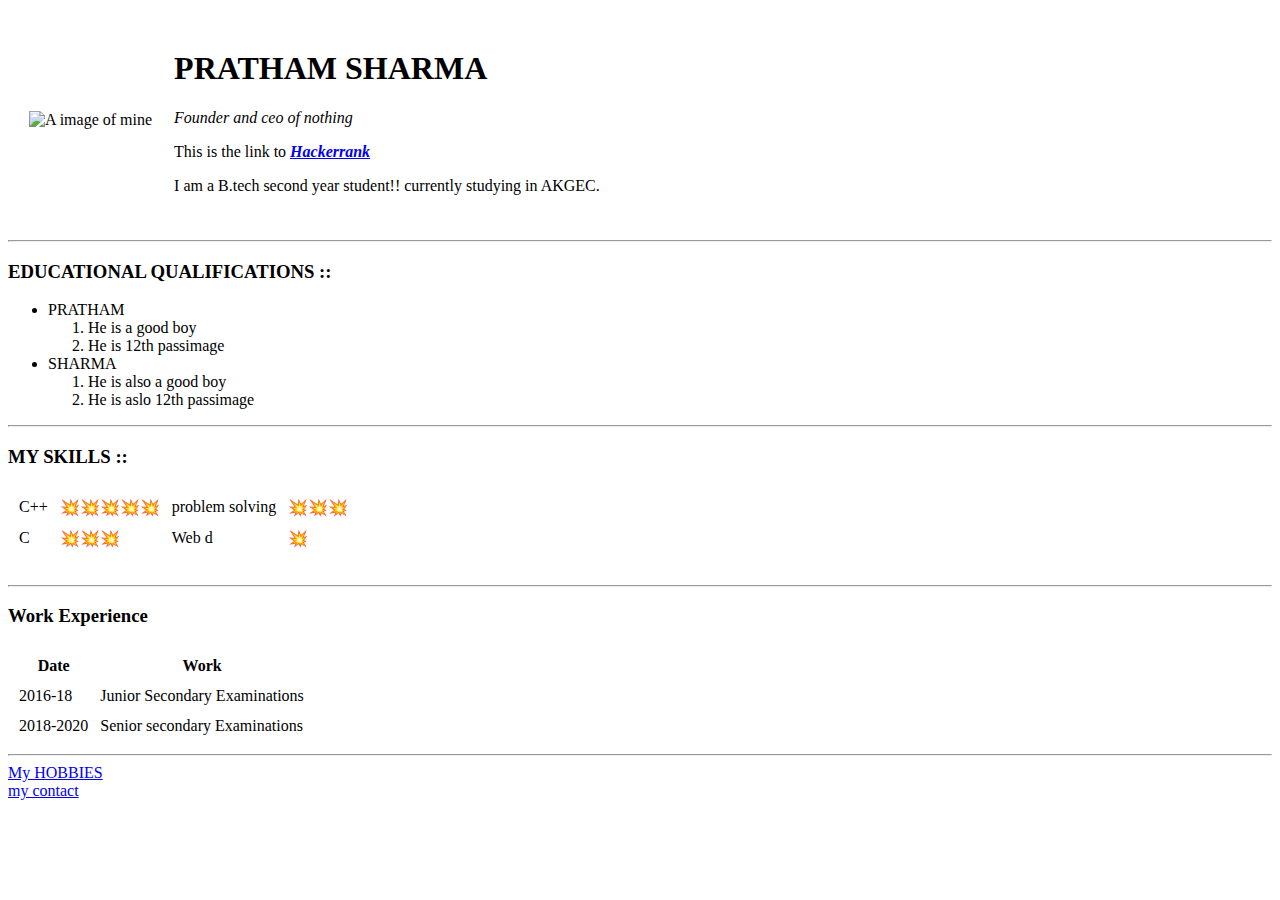
==== index.html @ cfde8d6f "add initial cv files" ====
<!DOCTYPE html>
<html lang="en" dir="ltr">

<head>
  <meta charset="utf-8">
  <title>Pratham"s personal site</title>
</head>

<body>
  <table cellspacing="20">
    <tr>
      <td><img src="C:\Users\sharm\OneDrive\Desktop\WEB D\HTML-Personal Site\IMAGES.jpeg" alt="A image of mine" width= "200px" height= "auto"></td>
      <td><h1>PRATHAM SHARMA</h1>
      <p>
        <i>Founder and ceo of nothing</i>
      </p>
      <p>
     This is the link to <a href="https://www.hackerrank.com/"><em><b>Hackerrank</b></em></a>
      </p>
      <p>
        I am a B.tech second year student!! currently studying in AKGEC.
      </p></td>
    </tr>
  </table>
  <hr>
  <h3>EDUCATIONAL QUALIFICATIONS :: </h3>
  <ul>
    <li>PRATHAM
      <ol>
        <li>He is a good boy</li>
        <li>He is 12th passimage</li>
      </ol>
    </li>
    <li>SHARMA
      <ol>
        <li>He is also a good boy</li>
        <li>He is aslo 12th passimage</li>
      </ol>
    </li>
  </ul>
  <hr>
  <h3>MY SKILLS :: </h3>
  <table cellspacing="10">
    <!--// tr me jo bhi hota hai vo horizonatally ata  hai -->
     <tr>
      <td>C++</td>
      <td>💥💥💥💥💥</td>
      <td>problem solving</td>
      <td>💥💥💥</td>
    </tr>
    <!-- // ye agla tr ab isk amaterial iske just niche ayega!! -->
    <tr>
      <td>C</td>
      <td>💥💥💥</td>
      <td>Web d</td>
      <td>💥</td>
    </tr>
  </table>
<br>
<hr>
<h3>Work Experience</h3>
  <table cellspacing="10">
    <thead>
      <th>Date</th>
      <th>Work</th>
    </thead>
    <tr>
      <td>2016-18</td>
      <td>Junior Secondary Examinations</td>
    </tr>
    <tr>
      <td>2018-2020</td>
      <td>Senior secondary Examinations</td>
    </tr>
  </table>

  <hr>
  <a href="hobbie.html">My HOBBIES</a>
  <br>
  <a href="contact.html">my contact</a>

</html>
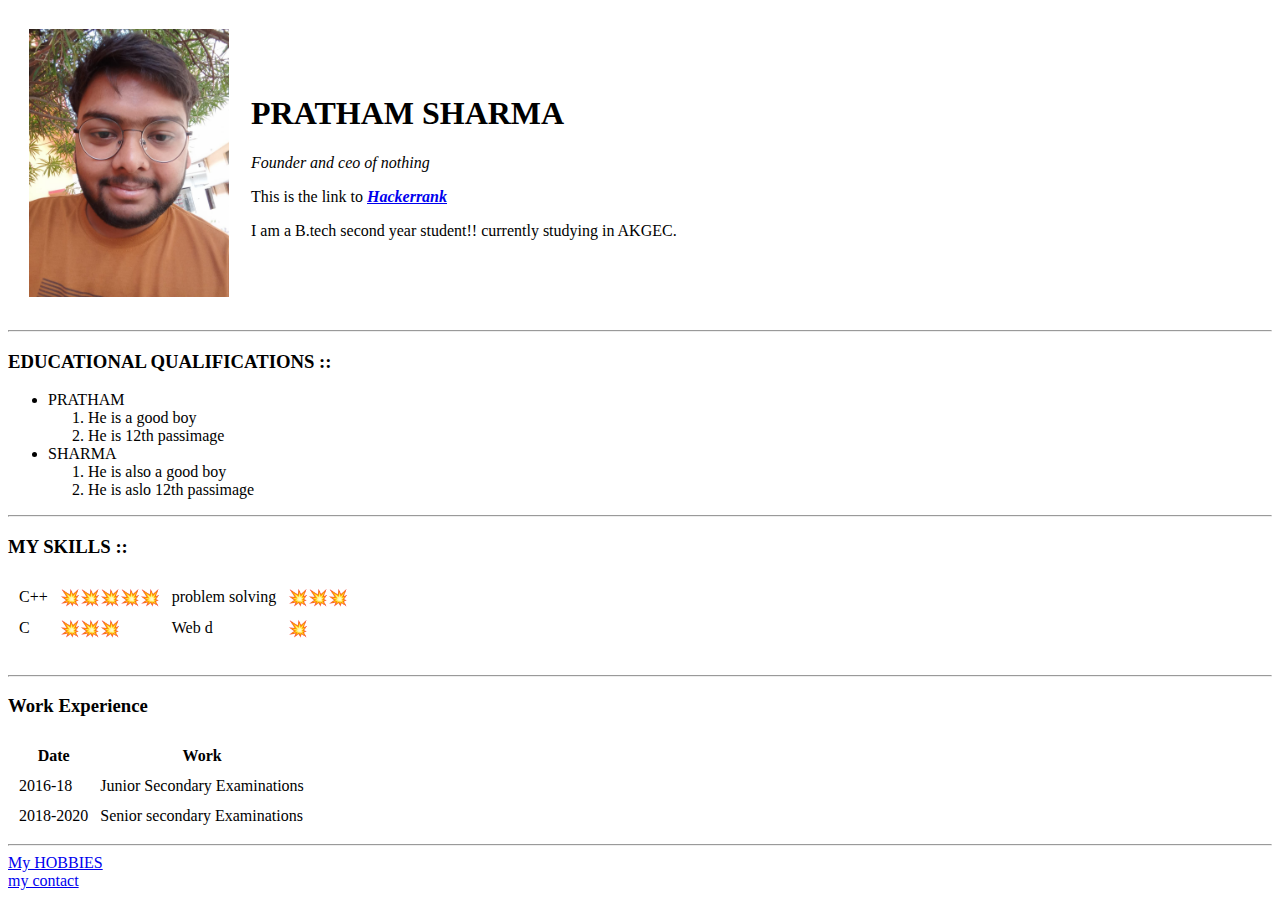
==== commit 3eb9c310: "Update index.html" ====
--- a/index.html
+++ b/index.html
@@ -9,7 +9,7 @@
 <body>
   <table cellspacing="20">
     <tr>
-      <td><img src="C:\Users\sharm\OneDrive\Desktop\WEB D\HTML-Personal Site\IMAGES.jpeg" alt="A image of mine" width= "200px" height= "auto"></td>
+      <td><img src="IMAGES.jpeg" alt="A image of mine" width= "200px" height= "auto"></td>
       <td><h1>PRATHAM SHARMA</h1>
       <p>
         <i>Founder and ceo of nothing</i>
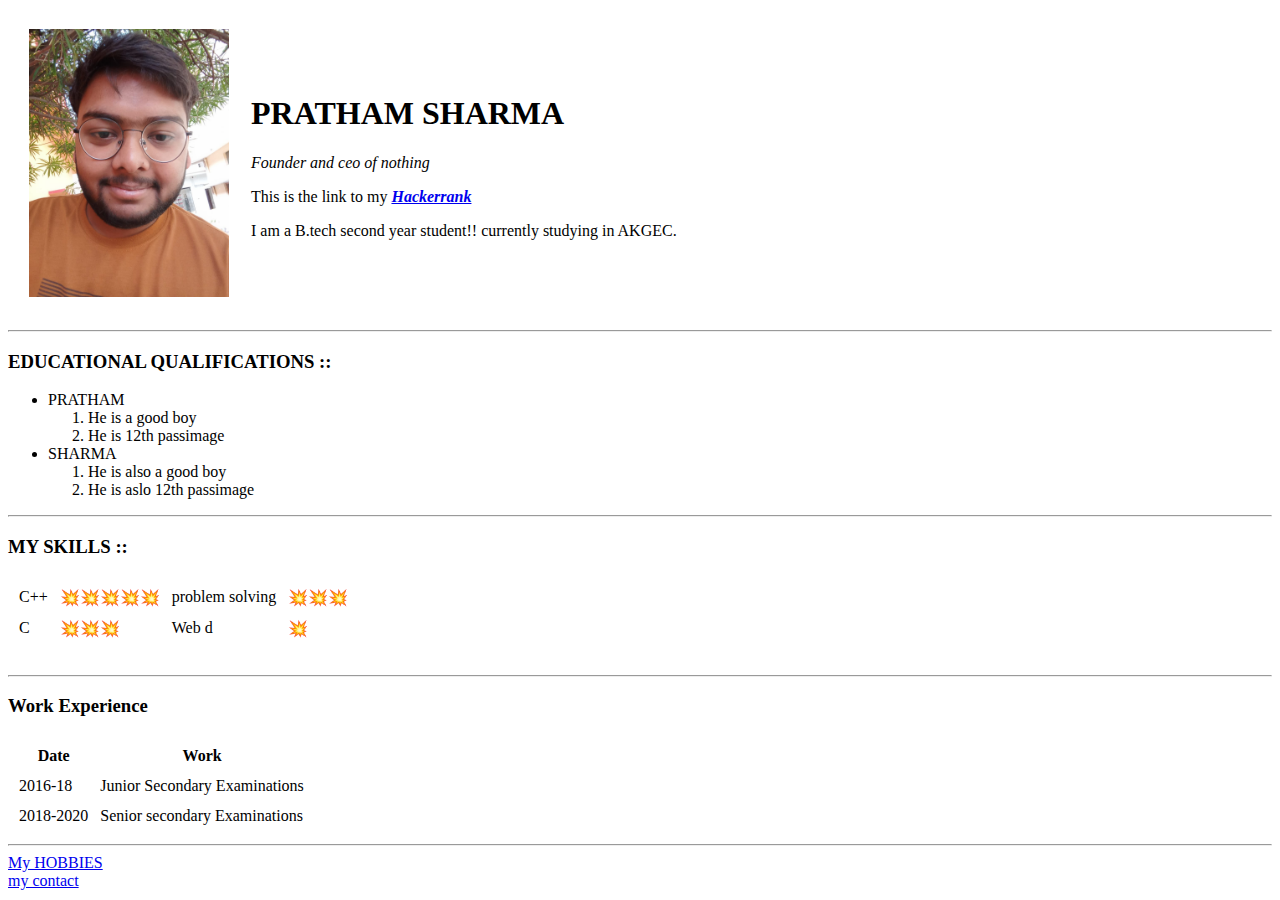
==== commit ec67d6bd: "Update index.html" ====
--- a/index.html
+++ b/index.html
@@ -15,7 +15,7 @@
         <i>Founder and ceo of nothing</i>
       </p>
       <p>
-     This is the link to <a href="https://www.hackerrank.com/"><em><b>Hackerrank</b></em></a>
+     This is the link to my <a href="https://www.hackerrank.com/sharmapratham751"><em><b>Hackerrank</b></em></a>
       </p>
       <p>
         I am a B.tech second year student!! currently studying in AKGEC.
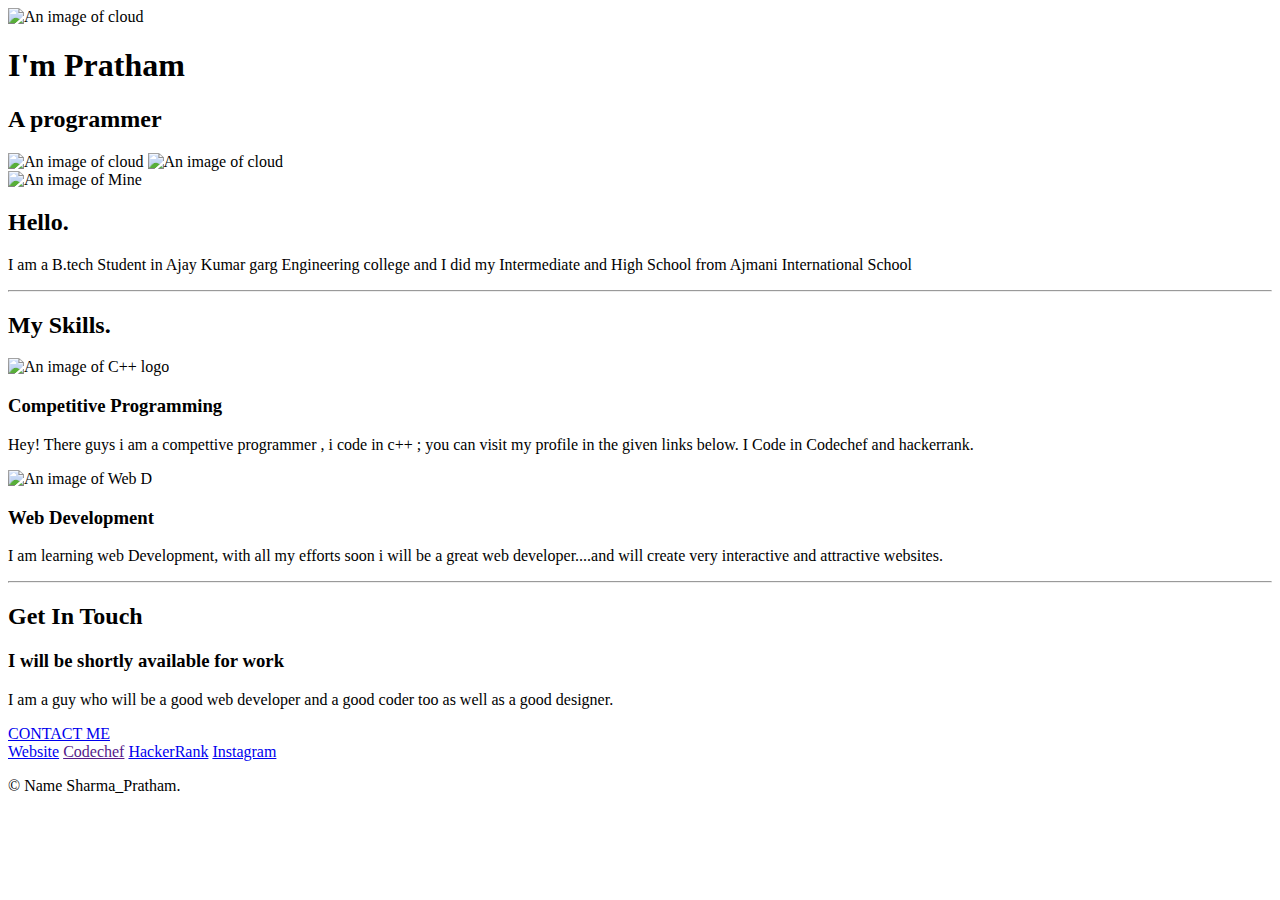
==== commit c1b8998b: "Add files via upload" ====
--- a/index.html
+++ b/index.html
@@ -1,82 +1,65 @@
 <!DOCTYPE html>
 <html lang="en" dir="ltr">
+  <head>
+    <meta charset="utf-8">
+    <title>MY WEBSITE</title>
+    <link rel="stylesheet" href="css/styles.css">
+    <link rel="icon" href="favicon.ico">
+    <link rel="preconnect" href="https://fonts.googleapis.com">
+<link rel="preconnect" href="https://fonts.gstatic.com" crossorigin>
+<link href="https://fonts.googleapis.com/css2?family=Merriweather&family=Montserrat&family=Sacramento&display=swap" rel="stylesheet">
+  </head>
+  <body>
+    <div class="top-container">
+        <img class="top-cloud" src="images\cloud.png" alt="An image of cloud">
+      <h1>I'm Pratham</h1>
+      <h2>A <span class="pro">pro</span>grammer</h2>
+    <img class="bottom-cloud" src="images\cloud.png" alt="An image of cloud">
+    <img src="images\mountain.png" alt="An image of cloud">
+  </div>
 
-<head>
-  <meta charset="utf-8">
-  <title>Pratham"s personal site</title>
-</head>
+    <div class="middle-container">
+      <div class="profile">
+        <img src="images\IMAGES.jpeg" alt="An image of Mine" class="my-img">
+        <h2>Hello.</h2>
+        <p class="intro">I am a B.tech Student in Ajay Kumar garg Engineering college and I did my Intermediate and High School from Ajmani International School</p>
+      </div>
+      <hr>
 
-<body>
-  <table cellspacing="20">
-    <tr>
-      <td><img src="IMAGES.jpeg" alt="A image of mine" width= "200px" height= "auto"></td>
-      <td><h1>PRATHAM SHARMA</h1>
-      <p>
-        <i>Founder and ceo of nothing</i>
-      </p>
-      <p>
-     This is the link to my <a href="https://www.hackerrank.com/sharmapratham751"><em><b>Hackerrank</b></em></a>
-      </p>
-      <p>
-        I am a B.tech second year student!! currently studying in AKGEC.
-      </p></td>
-    </tr>
-  </table>
-  <hr>
-  <h3>EDUCATIONAL QUALIFICATIONS :: </h3>
-  <ul>
-    <li>PRATHAM
-      <ol>
-        <li>He is a good boy</li>
-        <li>He is 12th passimage</li>
-      </ol>
-    </li>
-    <li>SHARMA
-      <ol>
-        <li>He is also a good boy</li>
-        <li>He is aslo 12th passimage</li>
-      </ol>
-    </li>
-  </ul>
-  <hr>
-  <h3>MY SKILLS :: </h3>
-  <table cellspacing="10">
-    <!--// tr me jo bhi hota hai vo horizonatally ata  hai -->
-     <tr>
-      <td>C++</td>
-      <td>💥💥💥💥💥</td>
-      <td>problem solving</td>
-      <td>💥💥💥</td>
-    </tr>
-    <!-- // ye agla tr ab isk amaterial iske just niche ayega!! -->
-    <tr>
-      <td>C</td>
-      <td>💥💥💥</td>
-      <td>Web d</td>
-      <td>💥</td>
-    </tr>
-  </table>
-<br>
-<hr>
-<h3>Work Experience</h3>
-  <table cellspacing="10">
-    <thead>
-      <th>Date</th>
-      <th>Work</th>
-    </thead>
-    <tr>
-      <td>2016-18</td>
-      <td>Junior Secondary Examinations</td>
-    </tr>
-    <tr>
-      <td>2018-2020</td>
-      <td>Senior secondary Examinations</td>
-    </tr>
-  </table>
+      <div class="skills">
 
-  <hr>
-  <a href="hobbie.html">My HOBBIES</a>
-  <br>
-  <a href="contact.html">my contact</a>
+        <h2>My Skills.</h2>
 
+        <div class="skill-row">
+          <img class="code-img" src="images\c++.png" alt="An image of C++ logo" >
+          <h3>Competitive Programming</h3>
+          <p>Hey! There guys i am a compettive programmer , i code in c++ ; you can visit my profile in the given links below. I Code in Codechef and hackerrank. </p>
+        </div>
+
+        <div class="skill-row">
+          <img class="Development-img" src="images\web-dev.jpg" alt="An image of Web D" >
+          <h3>Web Development</h3>
+          <p>I am learning web Development, with all my efforts soon i will be a great web developer....and will create very interactive and attractive websites.</p>
+        </div>
+
+      </div>
+      <hr>
+      <div class="contact-me">
+        <h2>Get In Touch</h2>
+        <h3>I will be shortly available for work</h3>
+        <p class="contact-message">I am a guy who will be a good web developer and a good coder too as well as a good designer.</p>
+        <a class="btn" href="mailto:coderguy2024@gmail.com">CONTACT ME</a>
+      </div>
+    </div>
+
+
+    <div class="bottom-container">
+      <a class="footer-link" href="https://pratham2024.github.io/cv/">Website</a>
+      <a class="footer-link" href="">Codechef</a>
+      <a class="footer-link" href="https://www.hackerrank.com/sharmapratham751">HackerRank</a>
+      <a class="footer-link" href="https://www.instagram.com/sharma_pratham_02/">Instagram</a>
+      <p class="copyright">© Name Sharma_Pratham.</p>
+    </div>
+
+  </body>
 </html>
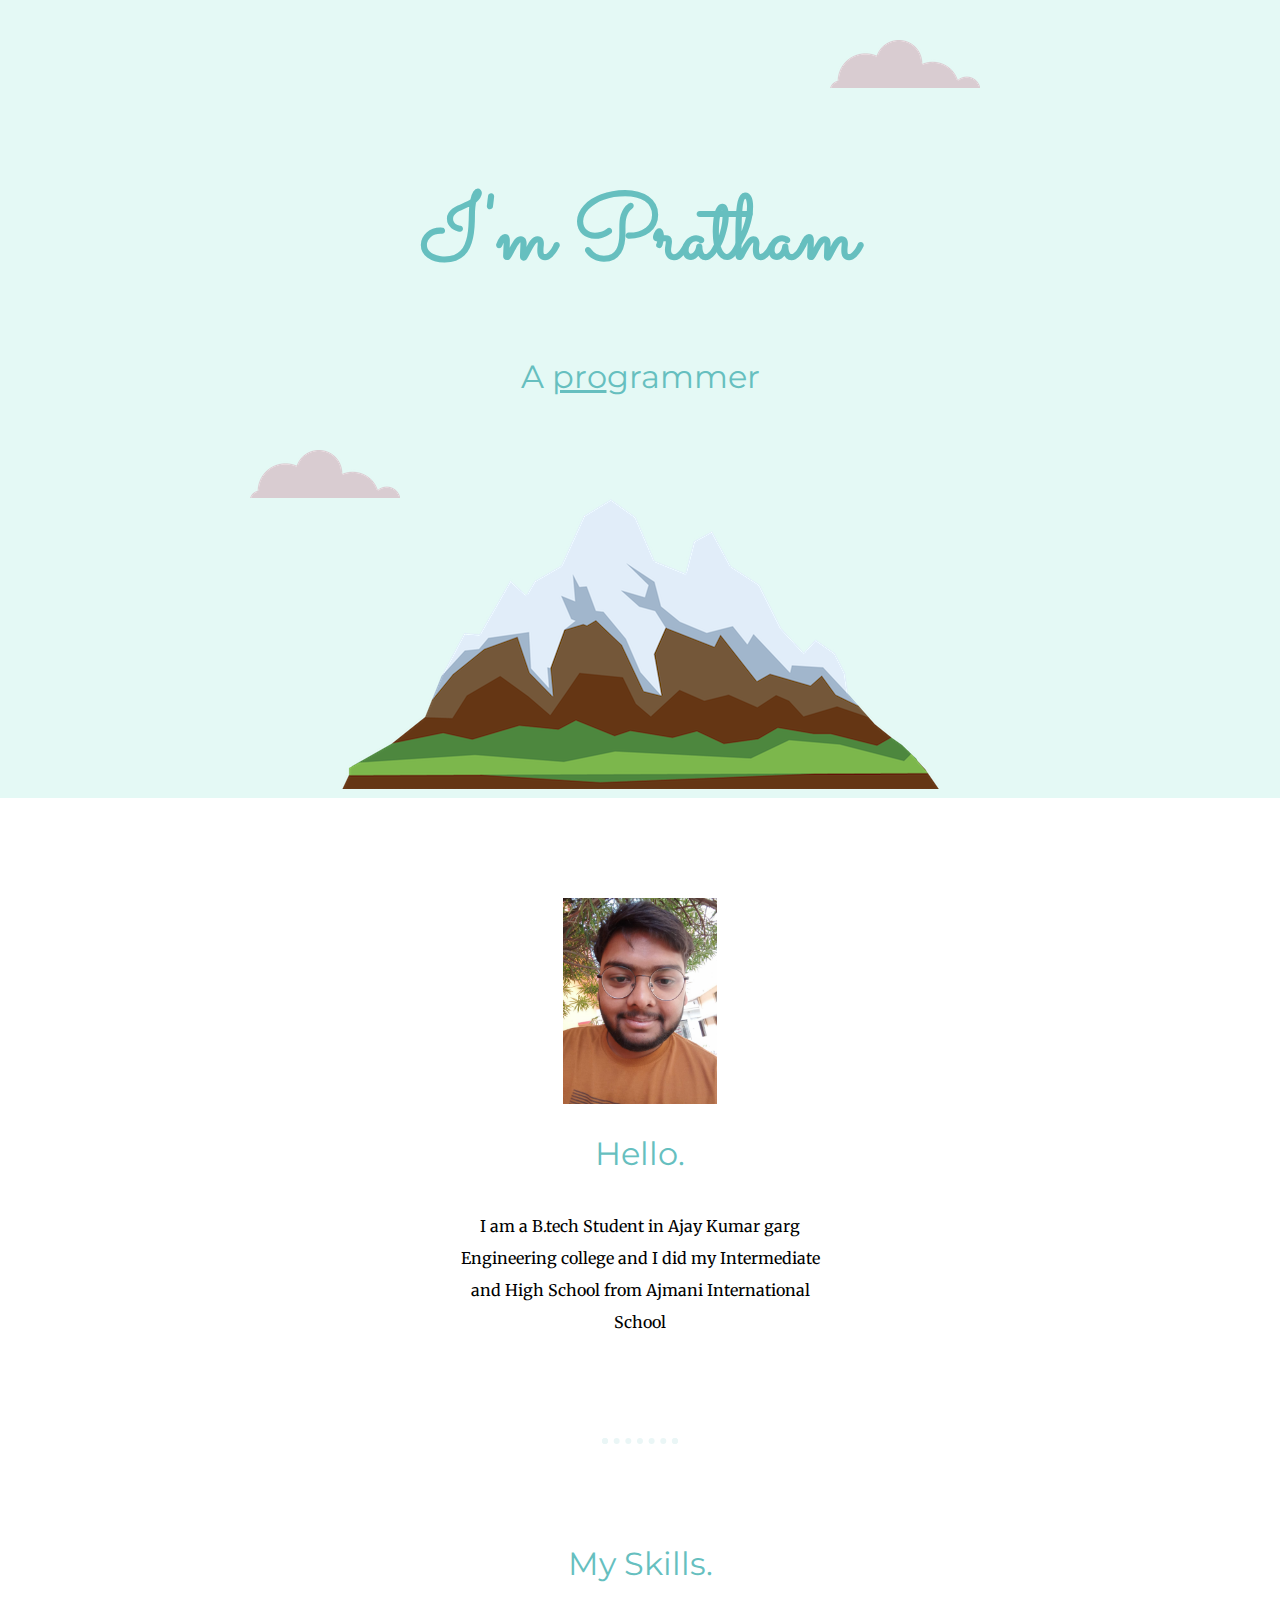
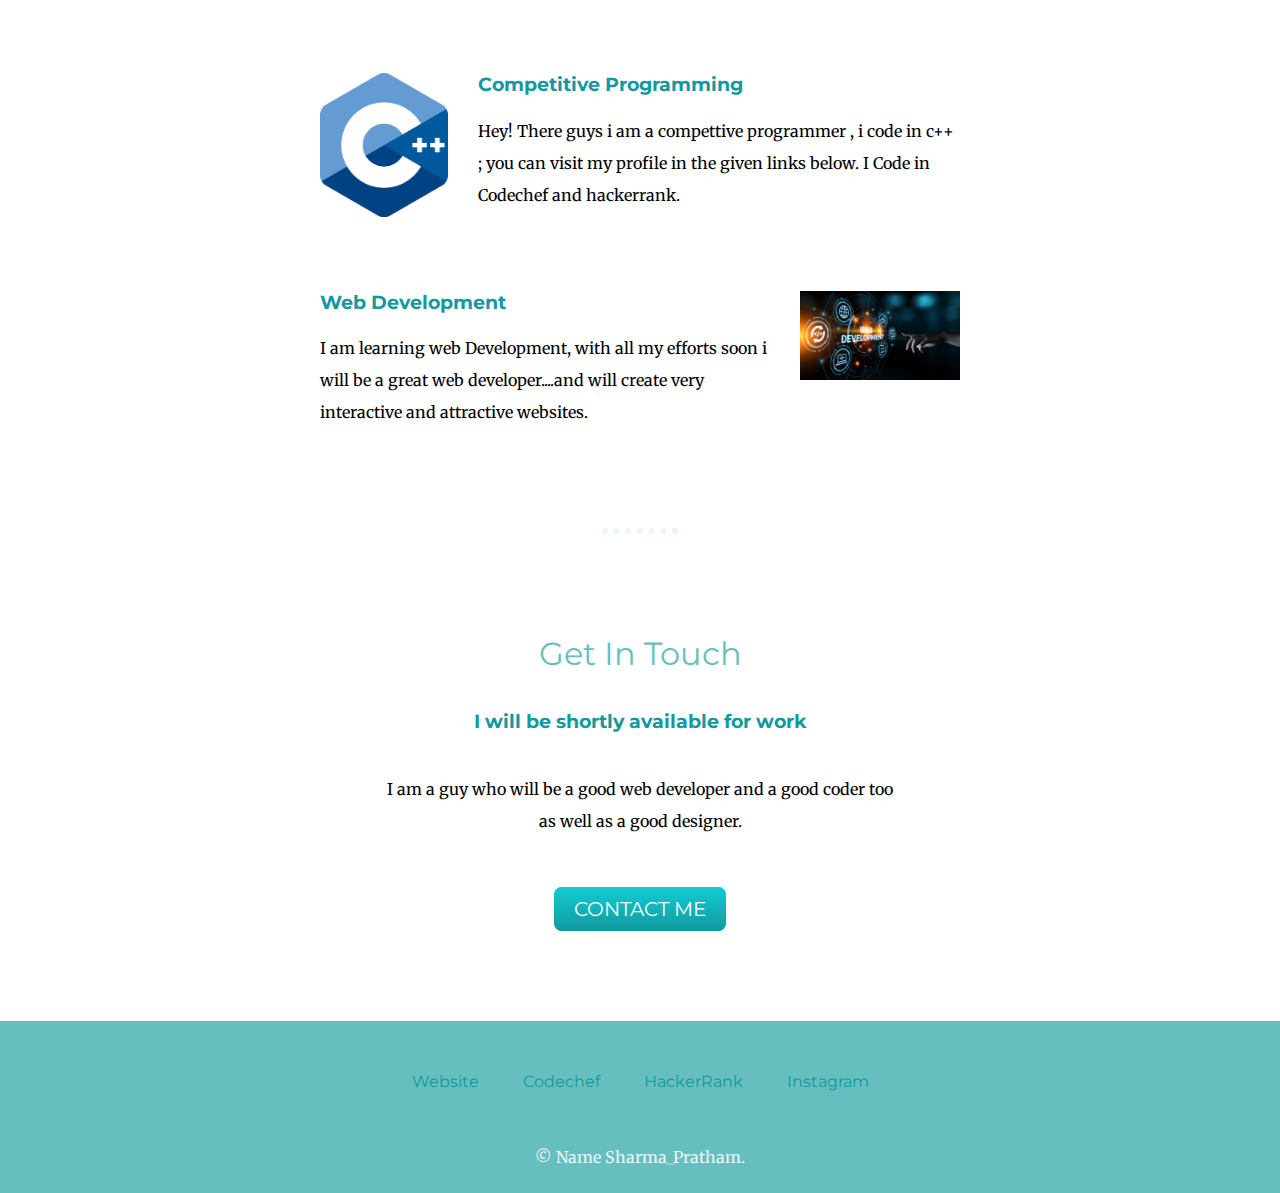
==== commit 2d8dfc43: "Update index.html" ====
--- a/index.html
+++ b/index.html
@@ -3,7 +3,7 @@
   <head>
     <meta charset="utf-8">
     <title>MY WEBSITE</title>
-    <link rel="stylesheet" href="css/styles.css">
+    <link rel="stylesheet" href="styles.css">
     <link rel="icon" href="favicon.ico">
     <link rel="preconnect" href="https://fonts.googleapis.com">
 <link rel="preconnect" href="https://fonts.gstatic.com" crossorigin>
@@ -11,16 +11,16 @@
   </head>
   <body>
     <div class="top-container">
-        <img class="top-cloud" src="images\cloud.png" alt="An image of cloud">
+        <img class="top-cloud" src="cloud.png" alt="An image of cloud">
       <h1>I'm Pratham</h1>
       <h2>A <span class="pro">pro</span>grammer</h2>
-    <img class="bottom-cloud" src="images\cloud.png" alt="An image of cloud">
-    <img src="images\mountain.png" alt="An image of cloud">
+    <img class="bottom-cloud" src="cloud.png" alt="An image of cloud">
+    <img src="mountain.png" alt="An image of cloud">
   </div>
 
     <div class="middle-container">
       <div class="profile">
-        <img src="images\IMAGES.jpeg" alt="An image of Mine" class="my-img">
+        <img src="IMAGES.jpeg" alt="An image of Mine" class="my-img">
         <h2>Hello.</h2>
         <p class="intro">I am a B.tech Student in Ajay Kumar garg Engineering college and I did my Intermediate and High School from Ajmani International School</p>
       </div>
@@ -31,13 +31,13 @@
         <h2>My Skills.</h2>
 
         <div class="skill-row">
-          <img class="code-img" src="images\c++.png" alt="An image of C++ logo" >
+          <img class="code-img" src="c++.png" alt="An image of C++ logo" >
           <h3>Competitive Programming</h3>
           <p>Hey! There guys i am a compettive programmer , i code in c++ ; you can visit my profile in the given links below. I Code in Codechef and hackerrank. </p>
         </div>
 
         <div class="skill-row">
-          <img class="Development-img" src="images\web-dev.jpg" alt="An image of Web D" >
+          <img class="Development-img" src="web-dev.jpg" alt="An image of Web D" >
           <h3>Web Development</h3>
           <p>I am learning web Development, with all my efforts soon i will be a great web developer....and will create very interactive and attractive websites.</p>
         </div>
--- a/styles.css
+++ b/styles.css
@@ -0,0 +1,148 @@
+.top-container{
+  background-color:#E4F9F5;
+  position:relative;
+  padding-top:100px;
+  font-size: 200%;
+}
+.middle-container{
+  margin:100px auto;
+}
+
+body{
+  /* background-color: #FEFBE7; */
+  margin:0;
+  padding: 0;
+  text-align: center;
+font-family: 'Merriweather', serif;
+
+}
+
+h1{
+  font-size: 5.625rem;
+  margin:50px auto 0 auto;
+  font-family: 'Sacramento', cursive;
+  color: #66BFBF;
+  line-height: 2;
+  /* 16 px =100% =1em in font-size   90px=5.625em=562.5% */
+  /* px static size hai change nai hota...or ye em % dynamic size hai change ho jate hai */
+  /* agr body mai size badhayenge to..h1 mai add hoke badhega!! */
+}
+
+h2{
+  font-size: 2rem;
+  font-family: 'Montserrat', sans-serif;
+  color: #66BFBF;
+  font-weight: normal;
+  padding-bottom: 10px;
+}
+
+h3{
+  font-family: 'Montserrat', sans-serif;
+color:  #11999E;
+}
+
+.pro{
+  text-decoration: underline;
+}
+
+.intro{
+  width: 30%;
+  margin:auto;
+}
+
+p{
+  line-height: 2;
+}
+
+a{
+  color:  #11999E;
+  font-family: 'Montserrat', sans-serif;
+  margin:10px 20px;
+  text-decoration: none;
+}
+
+a:hover{
+  color: #EAF6F6;
+}
+
+hr{
+  border:dotted #EAF6F6 6px;
+  width:5%;
+  margin:100px auto;
+  border-bottom: none;
+}
+
+.skill-row{
+  width:50%;
+  margin: 80px auto 80px auto;
+  text-align: left;
+}
+.top-cloud{
+  position: absolute;
+  right:300px;
+  top:40px;
+}
+.bottom-cloud{
+  position: absolute;
+  left:250px;
+  bottom: 300px;
+}
+.code-img{
+  width:20%;
+  float: left;
+  margin-right: 30px;
+
+}
+.Development-img{
+  width:25%;
+  float: right;
+  margin-left: 30px;
+}
+
+.my-img{
+  width:12%;
+}
+
+.contact-message{
+  width:40%;
+  margin : 40px auto 60px;
+}
+
+.copyright{
+  margin-top:50px;
+  margin-bottom: 0px;
+  color:#EAF6F6;
+}
+
+.bottom-container{
+  background-color: #66BFBF;
+  padding: 50px 0 20px;
+  /* margin-bottom: 0; */
+}
+
+.btn {
+  background: #11cdd4;
+  background-image: -webkit-linear-gradient(top, #11cdd4, #11999e);
+  background-image: -moz-linear-gradient(top, #11cdd4, #11999e);
+  background-image: -ms-linear-gradient(top, #11cdd4, #11999e);
+  background-image: -o-linear-gradient(top, #11cdd4, #11999e);
+  background-image: linear-gradient(to bottom, #11cdd4, #11999e);
+  -webkit-border-radius: 8;
+  -moz-border-radius: 8;
+  border-radius: 8px;
+  font-family: 'Montserrat', sans-serif;
+  color: #ffffff;
+  font-size: 20px;
+  padding: 10px 20px 10px 20px;
+  text-decoration: none;
+}
+
+.btn:hover {
+  background: #30e3cb;
+  background-image: -webkit-linear-gradient(top, #30e3cb, #2bc4ad);
+  background-image: -moz-linear-gradient(top, #30e3cb, #2bc4ad);
+  background-image: -ms-linear-gradient(top, #30e3cb, #2bc4ad);
+  background-image: -o-linear-gradient(top, #30e3cb, #2bc4ad);
+  background-image: linear-gradient(to bottom, #30e3cb, #2bc4ad);
+  text-decoration: none;
+}
